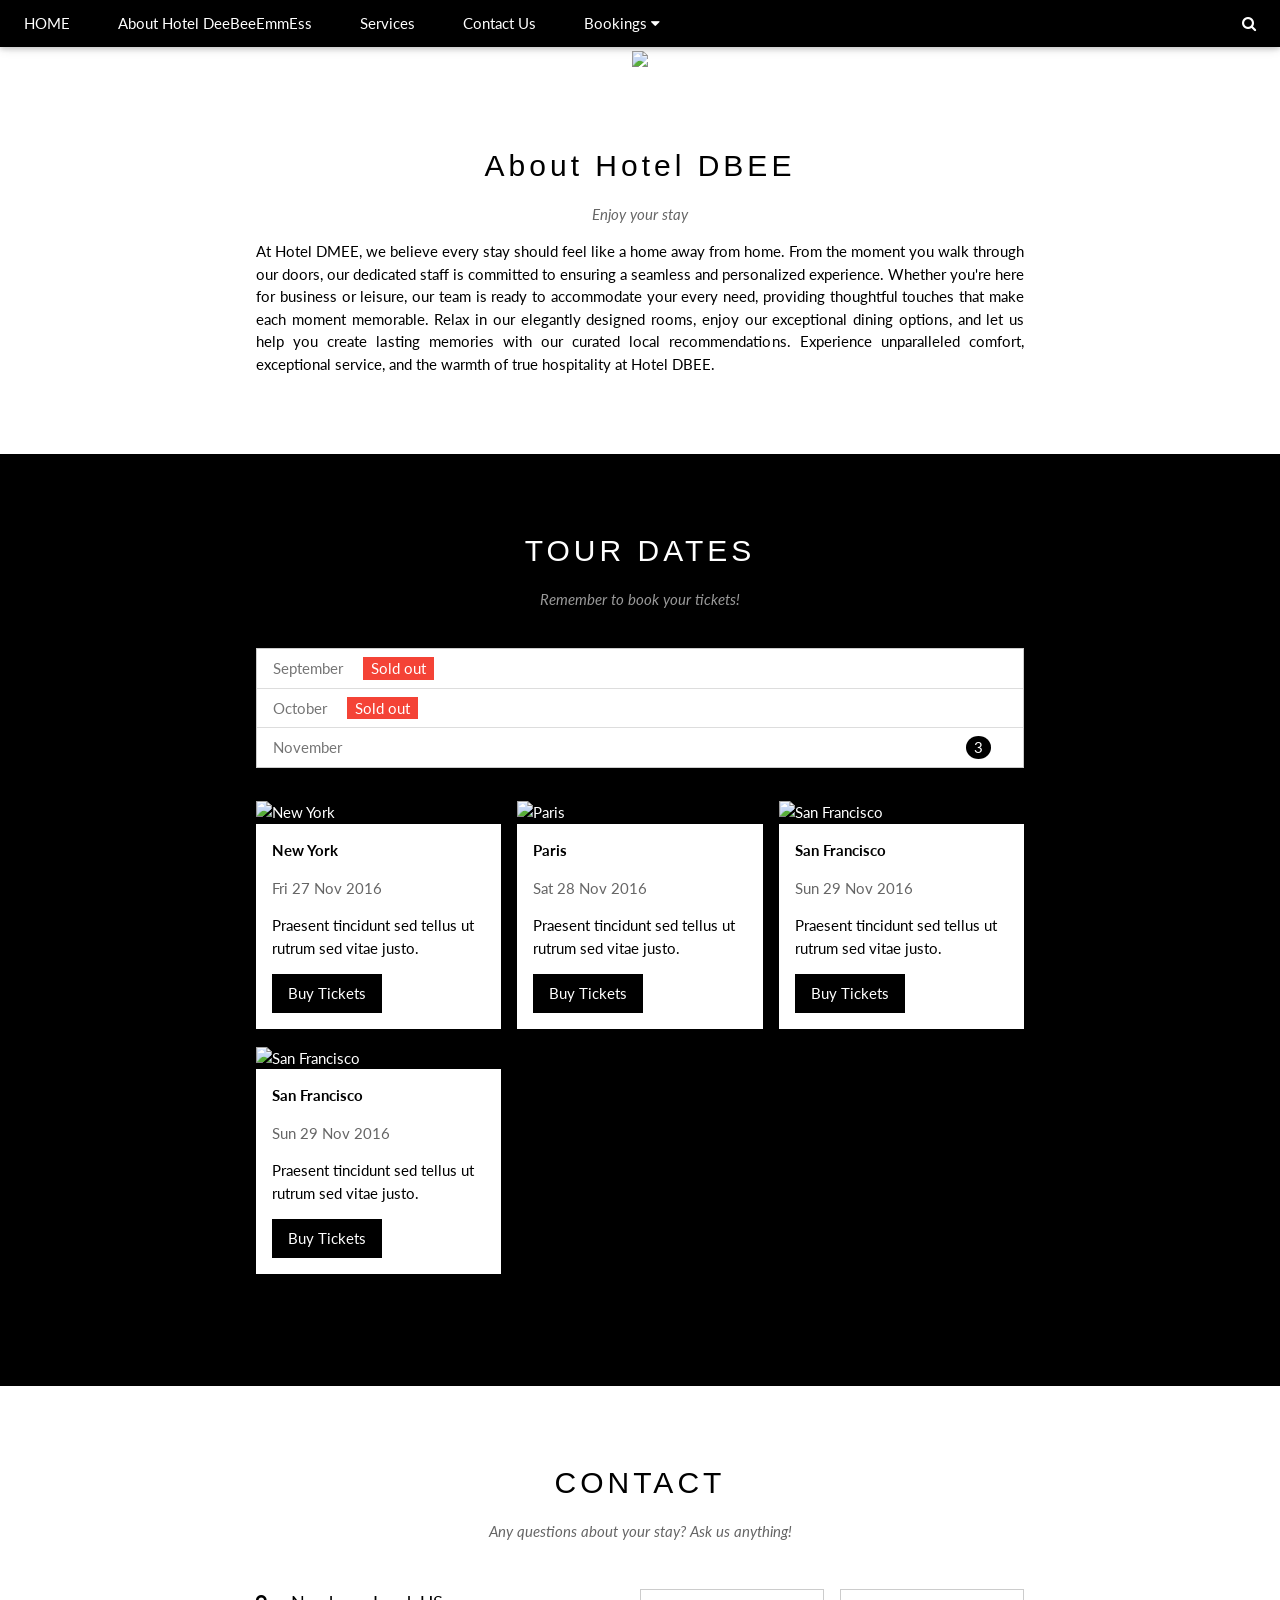
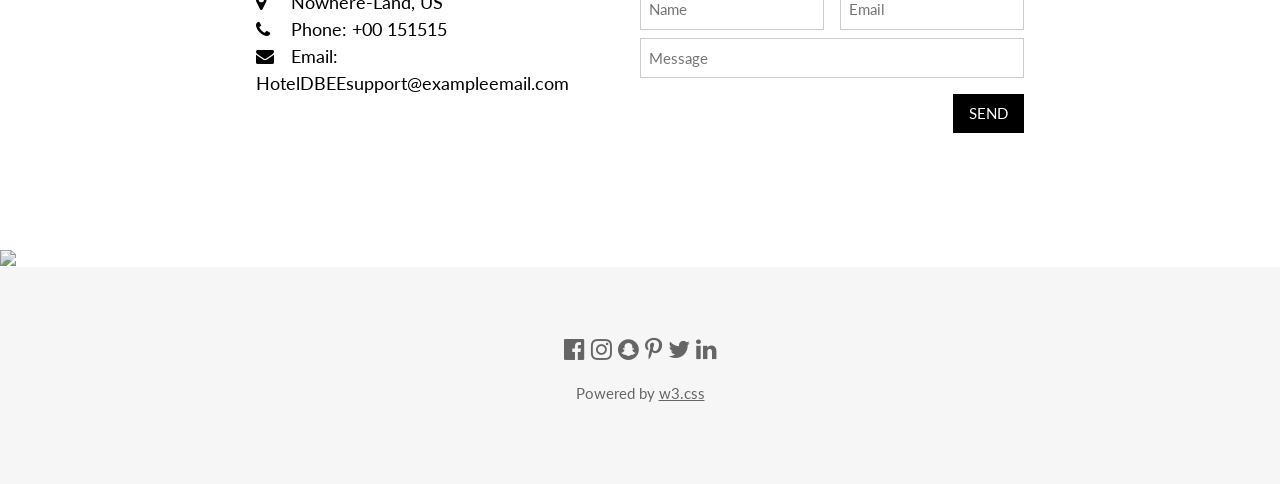
==== templates/index.html @ 0c23e328 "First Web app commit" ====
<!DOCTYPE html>
<html lang="en">
<head>
    <meta charset="UTF-8">
    <meta name="viewport" content="width=device-width, initial-scale=1.0">
    <title>Hotel Homepage</title>
    <link rel="stylesheet" href="https://www.w3schools.com/w3css/4/w3.css">
    <link rel="stylesheet" href="https://fonts.googleapis.com/css?family=Lato">
    <link rel="stylesheet" href="https://cdnjs.cloudflare.com/ajax/libs/font-awesome/4.7.0/css/font-awesome.min.css">
    <style>
        body {font-family: "Lato", sans-serif}
        .mySlides {display: none}
    </style>
</head>

<!-- okay so below this is like actual html code stuff that I dont really understand so I need to do a little bit of learning before I write stupid shit -->
<body>

<!-- Navbar (AS OF RIGHT NOW THE BOOKING FUCNTIONALITY ISNT THERE AND ONE CLICK BOOKING NEEDS A PATH)-->
<div class="w3-top">
    <div class="w3-bar w3-black w3-card">
      <a class="w3-bar-item w3-button w3-padding-large w3-hide-medium w3-hide-large w3-right" href="javascript:void(0)" onclick="myFunction()" title="Toggle Navigation Menu"><i class="fa fa-bars"></i></a>
      <a href="#" class="w3-bar-item w3-button w3-padding-large">HOME</a>
      <a href="#about" class="w3-bar-item w3-button w3-padding-large w3-hide-small">About Hotel DeeBeeEmmEss</a>
      <a href="#services" class="w3-bar-item w3-button w3-padding-large w3-hide-small">Services</a>
      <a href="#contact" class="w3-bar-item w3-button w3-padding-large w3-hide-small">Contact Us</a>
      <div class="w3-dropdown-hover w3-hide-small">
        <button class="w3-padding-large w3-button" title="More">Bookings <i class="fa fa-caret-down"></i></button>     
        <div class="w3-dropdown-content w3-bar-block w3-card-4">
          <a href="viewrooms.html" class="w3-bar-item w3-button">Book your visit</a>
          <a href="#" class="w3-bar-item w3-button">One Click Booking</a>
        </div>
      </div>
      <a href="javascript:void(0)" class="w3-padding-large w3-hover-red w3-hide-small w3-right"><i class="fa fa-search"></i></a>
    </div>
  </div>
  

<!-- Navbar on small screens (remove the onclick attribute if you want the navbar to always show on top of the content when clicking on the links) -->
<div id="navDemo" class="w3-bar-block w3-black w3-hide w3-hide-large w3-hide-medium w3-top" style="margin-top:46px">
    <a href="#about" class="w3-bar-item w3-button w3-padding-large" onclick="myFunction()">About Hotel DeeBeeEmmEss</a>
    <a href="#services" class="w3-bar-item w3-button w3-padding-large" onclick="myFunction()">Services</a>
    <a href="#contact" class="w3-bar-item w3-button w3-padding-large" onclick="myFunction()">Contact Us</a>
    <a href="#" class="w3-bar-item w3-button w3-padding-large" onclick="myFunction()">Book your visit</a>
  </div>
  
  <!-- Page content -->
  <div class="w3-content" style="max-width:2000px;margin-top:46px">
  
  <!-- Automatic Slideshow Images -->

  <div class="mySlides w3-display-container w3-center">
    <img src="https://t4.ftcdn.net/jpg/08/09/07/01/360_F_809070134_Bt1iF04VqGdvopJZ2ho2l4LpdWUgyqps.jpg" style="width:100%">
    <div class="w3-display-bottommiddle w3-container w3-text-white w3-padding-32 w3-hide-small">
      <p><b>The views from your window will frame the gorgeous Nowhere-Land scenary surrounding our resort</b></p>    
    </div>
  </div>
  <div class="mySlides w3-display-container w3-center">
    <img src="https://plus.unsplash.com/premium_photo-1661964071015-d97428970584?w=500&auto=format&fit=crop&q=60&ixlib=rb-4.0.3&ixid=M3wxMjA3fDB8MHxzZWFyY2h8MXx8aG90ZWx8ZW58MHx8MHx8fDA%3D" style="width:100%">
    <div class="w3-display-bottommiddle w3-container w3-text-white w3-padding-32 w3-hide-small">
      <p><b>Our hotel's gorgeous interior is sure to impress</b></p>   
    </div>
  </div>
  <div class="mySlides w3-display-container w3-center">
    <img src="https://imageio.forbes.com/specials-images/imageserve/652f603a91415a3d647fc207/Modern-Style-Bedroom/960x0.jpg?format=jpg&width=960" style="width:100%">
    <div class="w3-display-bottommiddle w3-container w3-text-white w3-padding-32 w3-hide-small">
      <p><b>Our deluxe suite ensures you'll enjoy the lap of luxury for the duration of your stay</b></p>    
    </div>
  </div>

  <!-- The About Hotel Section -->
  <div class="w3-container w3-content w3-center w3-padding-64" style="max-width:800px" id="about">
    <h2 class="w3-wide">About Hotel DBEE </h2>
    <p class="w3-opacity"><i>Enjoy your stay</i></p>
    <p class="w3-justify">At Hotel DMEE, we believe every stay should feel like a home away from home. 
        From the moment you walk through our doors, our dedicated staff is committed to ensuring a seamless and personalized experience. 
        Whether you're here for business or leisure, our team is ready to accommodate your every need, providing thoughtful touches that make each moment memorable. 
        Relax in our elegantly designed rooms, enjoy our exceptional dining options, and let us help you create lasting memories with our curated local recommendations. 
        Experience unparalleled comfort, exceptional service, and the warmth of true hospitality at Hotel DBEE.</p>
  </div>

  <!-- The Services Section (currently placeholder from template)-->
  <div class="w3-black" id="services">
    <div class="w3-container w3-content w3-padding-64" style="max-width:800px">
      <h2 class="w3-wide w3-center">TOUR DATES</h2>
      <p class="w3-opacity w3-center"><i>Remember to book your tickets!</i></p><br>

      <ul class="w3-ul w3-border w3-white w3-text-grey">
        <li class="w3-padding">September <span class="w3-tag w3-red w3-margin-left">Sold out</span></li>
        <li class="w3-padding">October <span class="w3-tag w3-red w3-margin-left">Sold out</span></li>
        <li class="w3-padding">November <span class="w3-badge w3-right w3-margin-right">3</span></li>
      </ul>

      <div class="w3-row-padding w3-padding-32" style="margin:0 -16px">
        <div class="w3-third w3-margin-bottom">
          <img src="/w3images/newyork.jpg" alt="New York" style="width:100%" class="w3-hover-opacity">
          <div class="w3-container w3-white">
            <p><b>New York</b></p>
            <p class="w3-opacity">Fri 27 Nov 2016</p>
            <p>Praesent tincidunt sed tellus ut rutrum sed vitae justo.</p>
            <button class="w3-button w3-black w3-margin-bottom" onclick="document.getElementById('ticketModal').style.display='block'">Buy Tickets</button>
          </div>
        </div>
        <div class="w3-third w3-margin-bottom">
          <img src="/w3images/paris.jpg" alt="Paris" style="width:100%" class="w3-hover-opacity">
          <div class="w3-container w3-white">
            <p><b>Paris</b></p>
            <p class="w3-opacity">Sat 28 Nov 2016</p>
            <p>Praesent tincidunt sed tellus ut rutrum sed vitae justo.</p>
            <button class="w3-button w3-black w3-margin-bottom" onclick="document.getElementById('ticketModal').style.display='block'">Buy Tickets</button>
          </div>
        </div>
        <div class="w3-third w3-margin-bottom">
          <img src="/w3images/sanfran.jpg" alt="San Francisco" style="width:100%" class="w3-hover-opacity">
          <div class="w3-container w3-white">
            <p><b>San Francisco</b></p>
            <p class="w3-opacity">Sun 29 Nov 2016</p>
            <p>Praesent tincidunt sed tellus ut rutrum sed vitae justo.</p>
            <button class="w3-button w3-black w3-margin-bottom" onclick="document.getElementById('ticketModal').style.display='block'">Buy Tickets</button>
          </div>
        </div>
        <div class="w3-third w3-margin-bottom">
            <img src="/w3images/sanfran.jpg" alt="San Francisco" style="width:100%" class="w3-hover-opacity">
            <div class="w3-container w3-white">
              <p><b>San Francisco</b></p>
              <p class="w3-opacity">Sun 29 Nov 2016</p>
              <p>Praesent tincidunt sed tellus ut rutrum sed vitae justo.</p>
              <button class="w3-button w3-black w3-margin-bottom" onclick="document.getElementById('ticketModal').style.display='block'">Buy Tickets</button>
            </div>
          </div>
      </div>
    </div>
  </div>

  <!-- Ticket Modal Placeholder from template-->
  <div id="ticketModal" class="w3-modal">
    <div class="w3-modal-content w3-animate-top w3-card-4">
      <header class="w3-container w3-teal w3-center w3-padding-32"> 
        <span onclick="document.getElementById('ticketModal').style.display='none'" 
       class="w3-button w3-teal w3-xlarge w3-display-topright">×</span>
        <h2 class="w3-wide"><i class="fa fa-suitcase w3-margin-right"></i>Tickets</h2>
      </header>
      <div class="w3-container">
        <p><label><i class="fa fa-shopping-cart"></i> Tickets, $15 per person</label></p>
        <input class="w3-input w3-border" type="text" placeholder="How many?">
        <p><label><i class="fa fa-user"></i> Send To</label></p>
        <input class="w3-input w3-border" type="text" placeholder="Enter email">
        <button class="w3-button w3-block w3-teal w3-padding-16 w3-section w3-right">PAY <i class="fa fa-check"></i></button>
        <button class="w3-button w3-red w3-section" onclick="document.getElementById('ticketModal').style.display='none'">Close <i class="fa fa-remove"></i></button>
        <p class="w3-right">Need <a href="#" class="w3-text-blue">help?</a></p>
      </div>
    </div>
  </div>

  <!-- The Contact Section -->
  <div class="w3-container w3-content w3-padding-64" style="max-width:800px" id="contact">
    <h2 class="w3-wide w3-center">CONTACT</h2>
    <p class="w3-opacity w3-center"><i>Any questions about your stay? Ask us anything!</i></p>
    <div class="w3-row w3-padding-32">
      <div class="w3-col m6 w3-large w3-margin-bottom">
        <i class="fa fa-map-marker" style="width:30px"></i> Nowhere-Land, US<br>
        <i class="fa fa-phone" style="width:30px"></i> Phone: +00 151515<br>
        <i class="fa fa-envelope" style="width:30px"> </i> Email: HotelDBEEsupport@exampleemail.com<br>
      </div>
      <div class="w3-col m6">
        <form action="/action_page.php" target="_blank">
          <div class="w3-row-padding" style="margin:0 -16px 8px -16px">
            <div class="w3-half">
              <input class="w3-input w3-border" type="text" placeholder="Name" required name="Name">
            </div>
            <div class="w3-half">
              <input class="w3-input w3-border" type="text" placeholder="Email" required name="Email">
            </div>
          </div>
          <input class="w3-input w3-border" type="text" placeholder="Message" required name="Message">
          <button class="w3-button w3-black w3-section w3-right" type="submit">SEND</button>
        </form>
      </div>
    </div>
  </div>
  
<!-- End Page Content -->
</div>

<!-- Image of location/map -->
<img src="/w3images/map.jpg" class="w3-image w3-greyscale-min" style="width:100%">

<!-- Footer -->
<footer class="w3-container w3-padding-64 w3-center w3-opacity w3-light-grey w3-xlarge">
  <i class="fa fa-facebook-official w3-hover-opacity"></i>
  <i class="fa fa-instagram w3-hover-opacity"></i>
  <i class="fa fa-snapchat w3-hover-opacity"></i>
  <i class="fa fa-pinterest-p w3-hover-opacity"></i>
  <i class="fa fa-twitter w3-hover-opacity"></i>
  <i class="fa fa-linkedin w3-hover-opacity"></i>
  <p class="w3-medium">Powered by <a href="https://www.w3schools.com/w3css/default.asp" target="_blank">w3.css</a></p>
</footer>

<script>
// Automatic Slideshow - change image every 4 seconds
var myIndex = 0;
carousel();

function carousel() {
  var i;
  var x = document.getElementsByClassName("mySlides");
  for (i = 0; i < x.length; i++) {
    x[i].style.display = "none";  
  }
  myIndex++;
  if (myIndex > x.length) {myIndex = 1}    
  x[myIndex-1].style.display = "block";  
  setTimeout(carousel, 4000);    
}

// Used to toggle the menu on small screens when clicking on the menu button
function myFunction() {
  var x = document.getElementById("navDemo");
  if (x.className.indexOf("w3-show") == -1) {
    x.className += " w3-show";
  } else { 
    x.className = x.className.replace(" w3-show", "");
  }
}

// When the user clicks anywhere outside of the modal, close it
var modal = document.getElementById('ticketModal');
window.onclick = function(event) {
  if (event.target == modal) {
    modal.style.display = "none";
  }
}
</script>









    <!--
    <div class ="simpleDivider">
        <h1>Hotel DBMS</h1>
        <p>I'm trying to get a solid border to work but I really doesnt want to and I cant figure why</p>
        <hr class="solid">
    </div>
    
    <form action="/viewrooms">
        <input type="checkbox" id="room_type" name="room_type" value="Deluxe">
        <label for="room_type"> Deluxe Suite</label><br>
        <button type="submit">Search for room</button>
    </form>
    -->
    

</body>
</html>
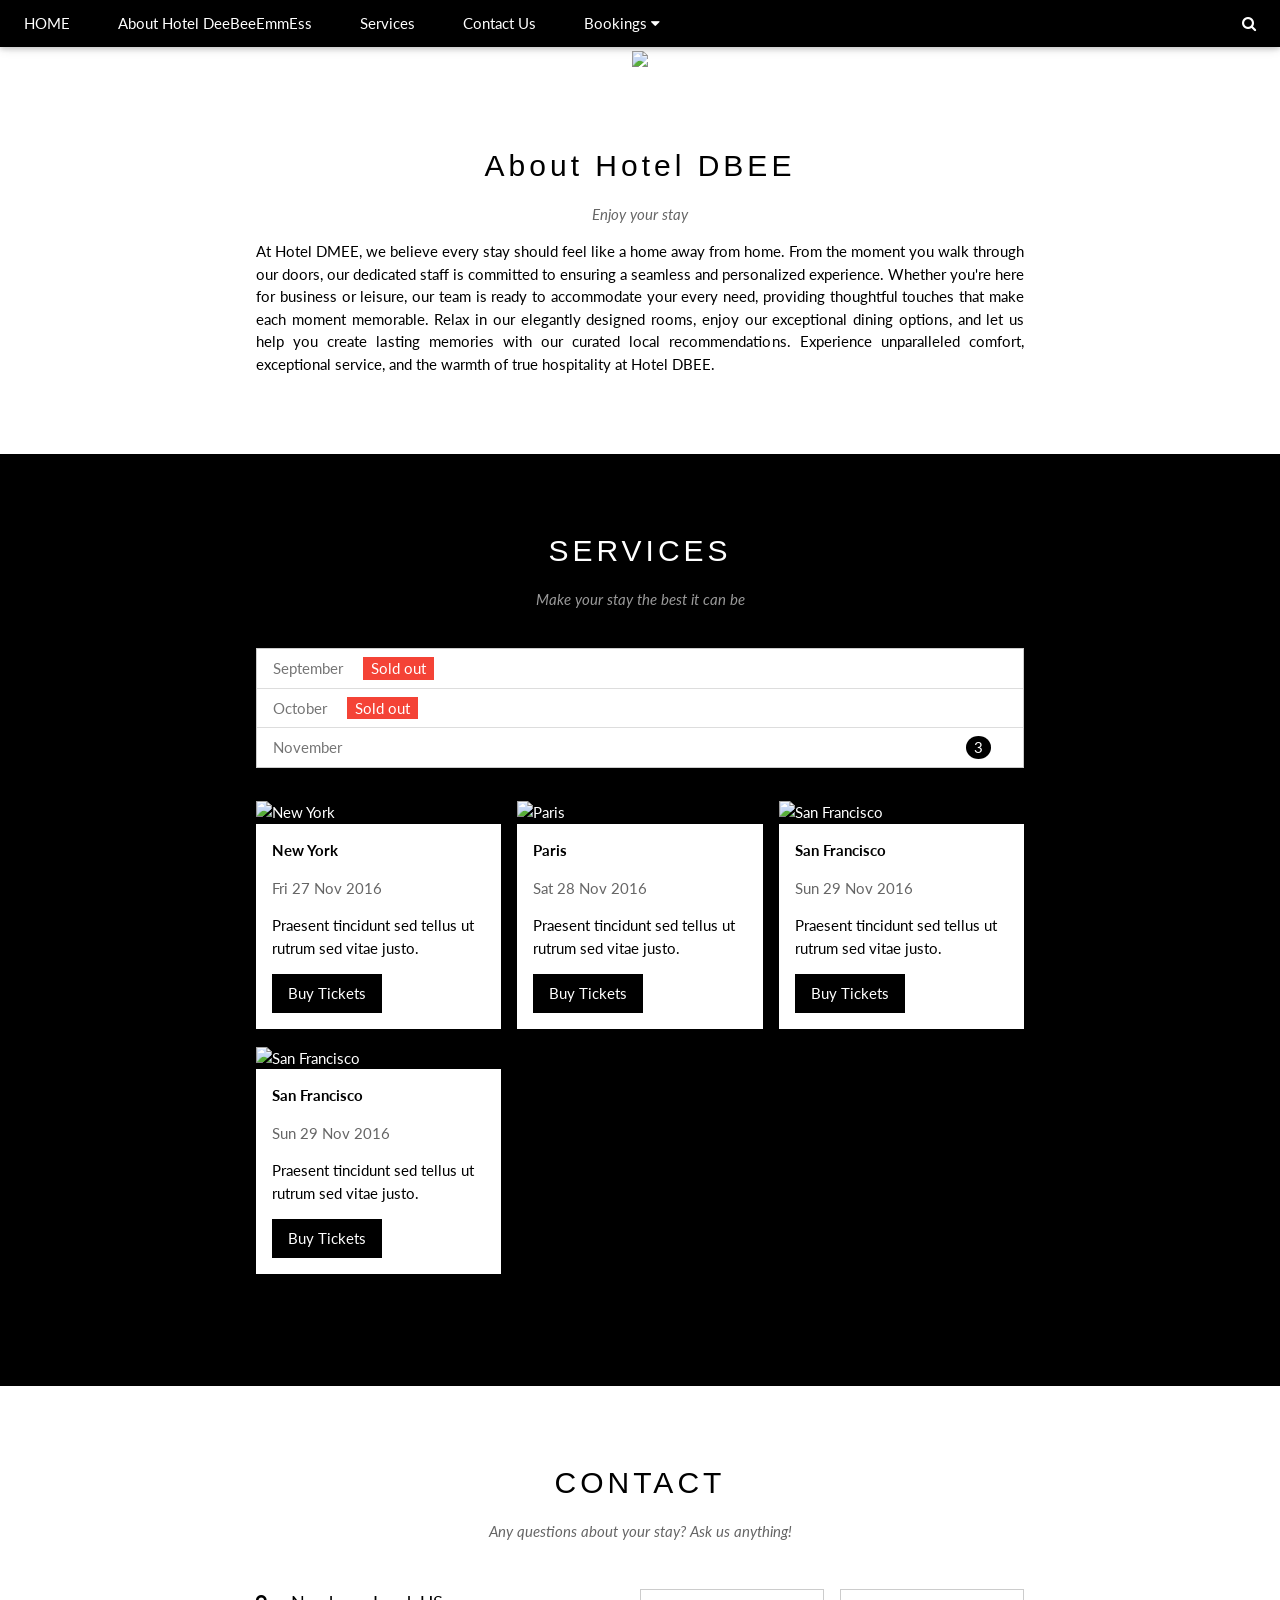
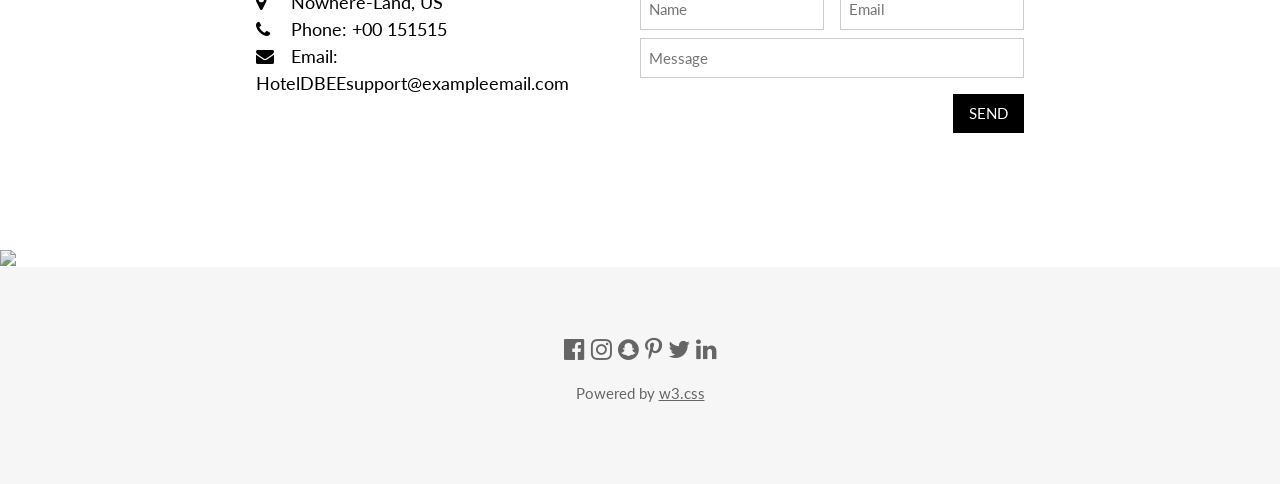
==== commit 003505e9: "api commands added" ====
--- a/templates/index.html
+++ b/templates/index.html
@@ -82,8 +82,8 @@
   <!-- The Services Section (currently placeholder from template)-->
   <div class="w3-black" id="services">
     <div class="w3-container w3-content w3-padding-64" style="max-width:800px">
-      <h2 class="w3-wide w3-center">TOUR DATES</h2>
-      <p class="w3-opacity w3-center"><i>Remember to book your tickets!</i></p><br>
+      <h2 class="w3-wide w3-center">SERVICES</h2>
+      <p class="w3-opacity w3-center"><i>Make your stay the best it can be</i></p><br>
 
       <ul class="w3-ul w3-border w3-white w3-text-grey">
         <li class="w3-padding">September <span class="w3-tag w3-red w3-margin-left">Sold out</span></li>
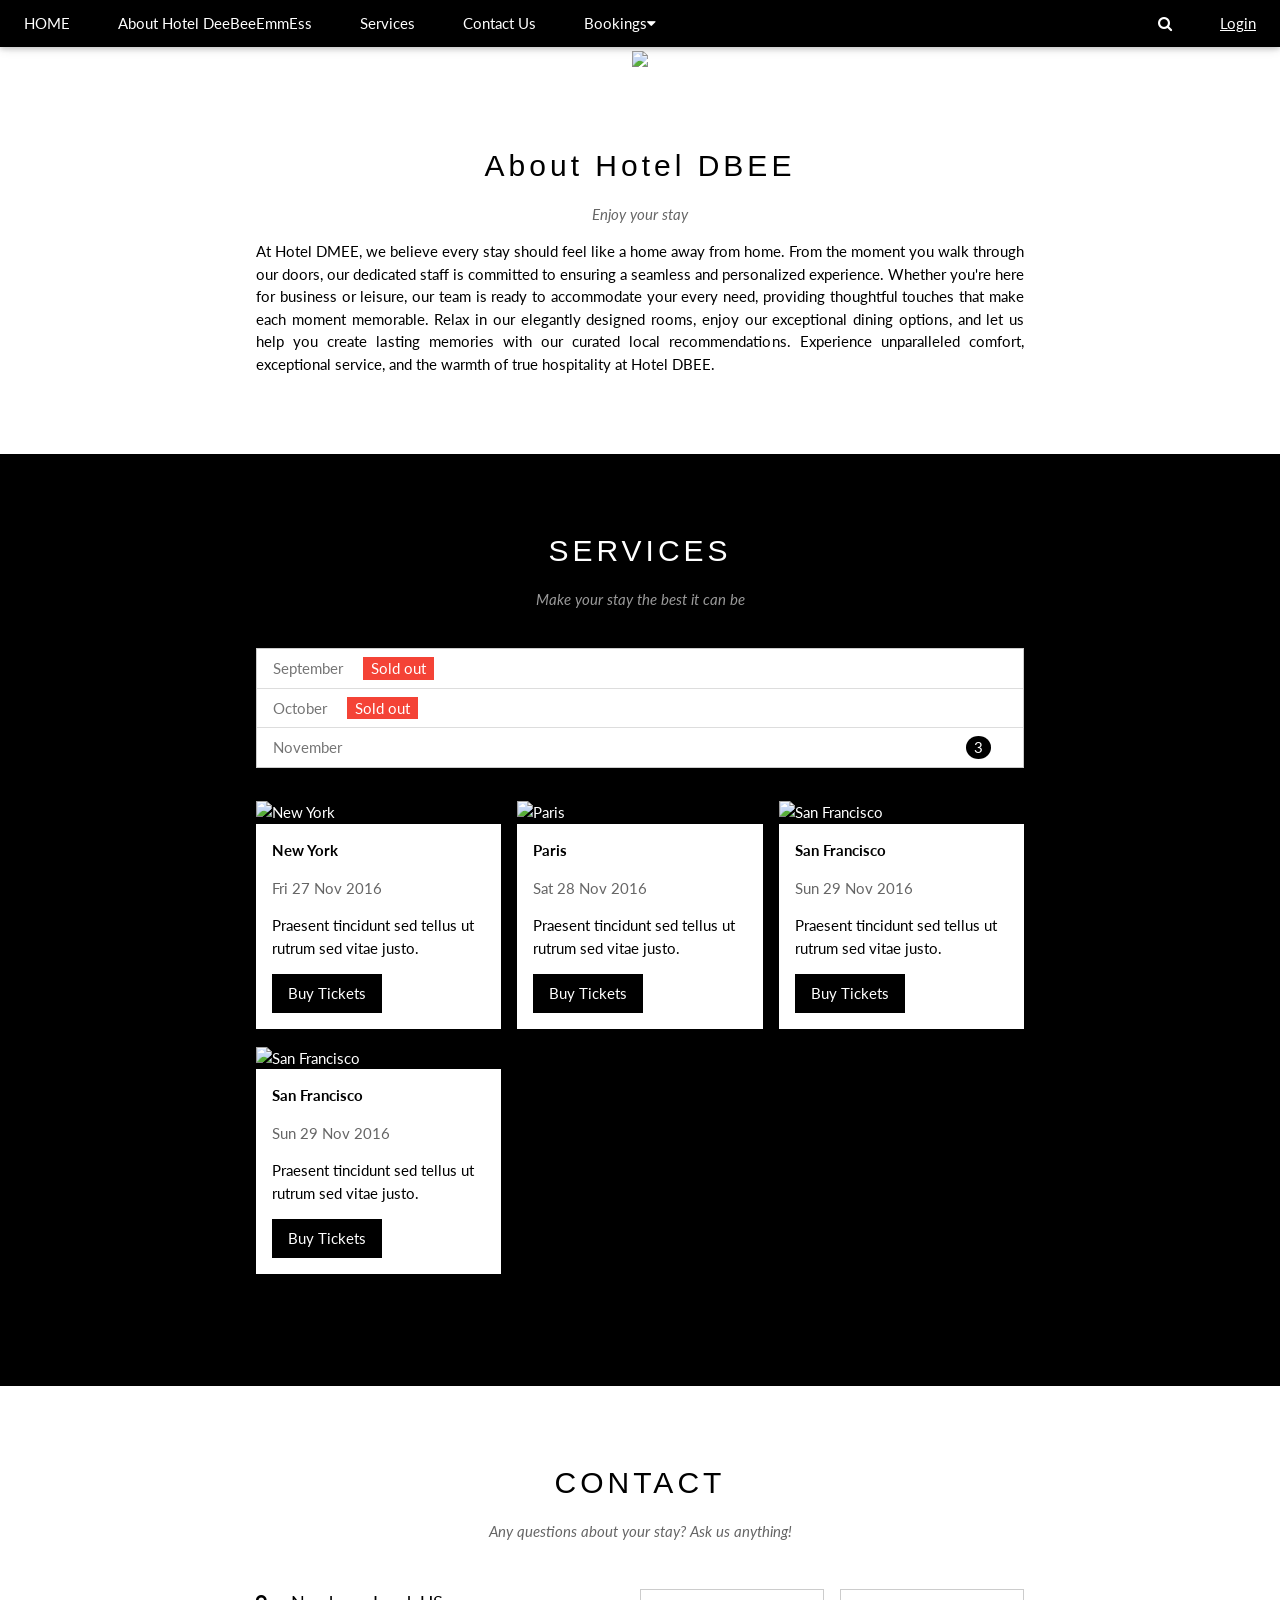
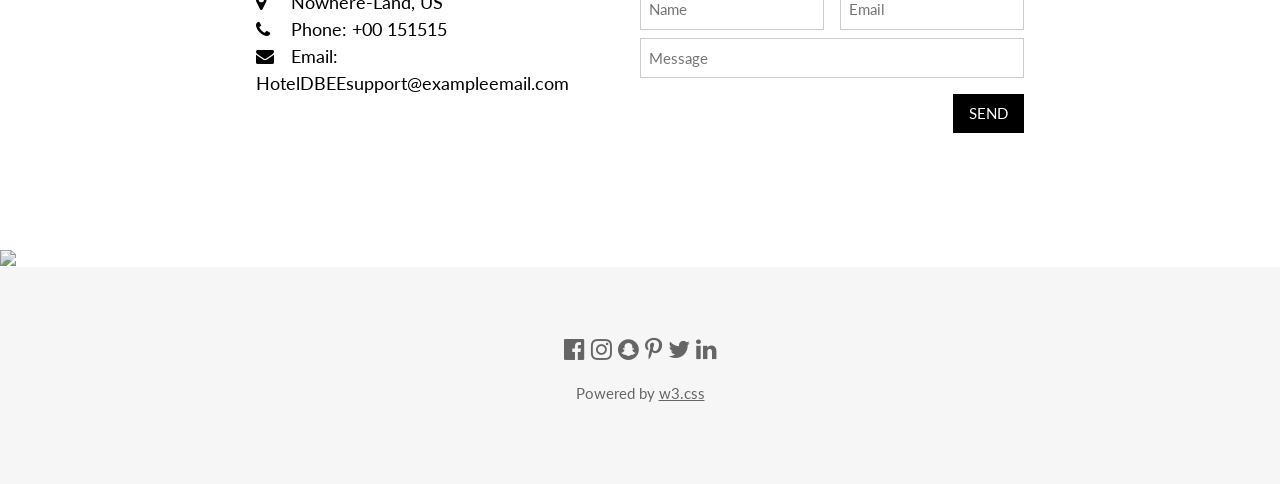
==== commit 8bc835a3: "added admin login functionality and related pages" ====
--- a/templates/index.html
+++ b/templates/index.html
@@ -25,12 +25,13 @@
       <a href="#services" class="w3-bar-item w3-button w3-padding-large w3-hide-small">Services</a>
       <a href="#contact" class="w3-bar-item w3-button w3-padding-large w3-hide-small">Contact Us</a>
       <div class="w3-dropdown-hover w3-hide-small">
-        <button class="w3-padding-large w3-button" title="More">Bookings <i class="fa fa-caret-down"></i></button>     
+        <button class="w3-padding-large w3-button" title="More">Bookings<i class="fa fa-caret-down"></i></button>     
         <div class="w3-dropdown-content w3-bar-block w3-card-4">
           <a href="viewrooms.html" class="w3-bar-item w3-button">Book your visit</a>
           <a href="#" class="w3-bar-item w3-button">One Click Booking</a>
         </div>
       </div>
+      <a href="/adminlogin" class="w3-padding-large w3-hover-red w3-hide-small w3-right">Login</a>
       <a href="javascript:void(0)" class="w3-padding-large w3-hover-red w3-hide-small w3-right"><i class="fa fa-search"></i></a>
     </div>
   </div>
@@ -233,27 +234,5 @@
 </script>
 
 
-
-
-
-
-
-
-
-    <!--
-    <div class ="simpleDivider">
-        <h1>Hotel DBMS</h1>
-        <p>I'm trying to get a solid border to work but I really doesnt want to and I cant figure why</p>
-        <hr class="solid">
-    </div>
-    
-    <form action="/viewrooms">
-        <input type="checkbox" id="room_type" name="room_type" value="Deluxe">
-        <label for="room_type"> Deluxe Suite</label><br>
-        <button type="submit">Search for room</button>
-    </form>
-    -->
-    
-
 </body>
 </html>
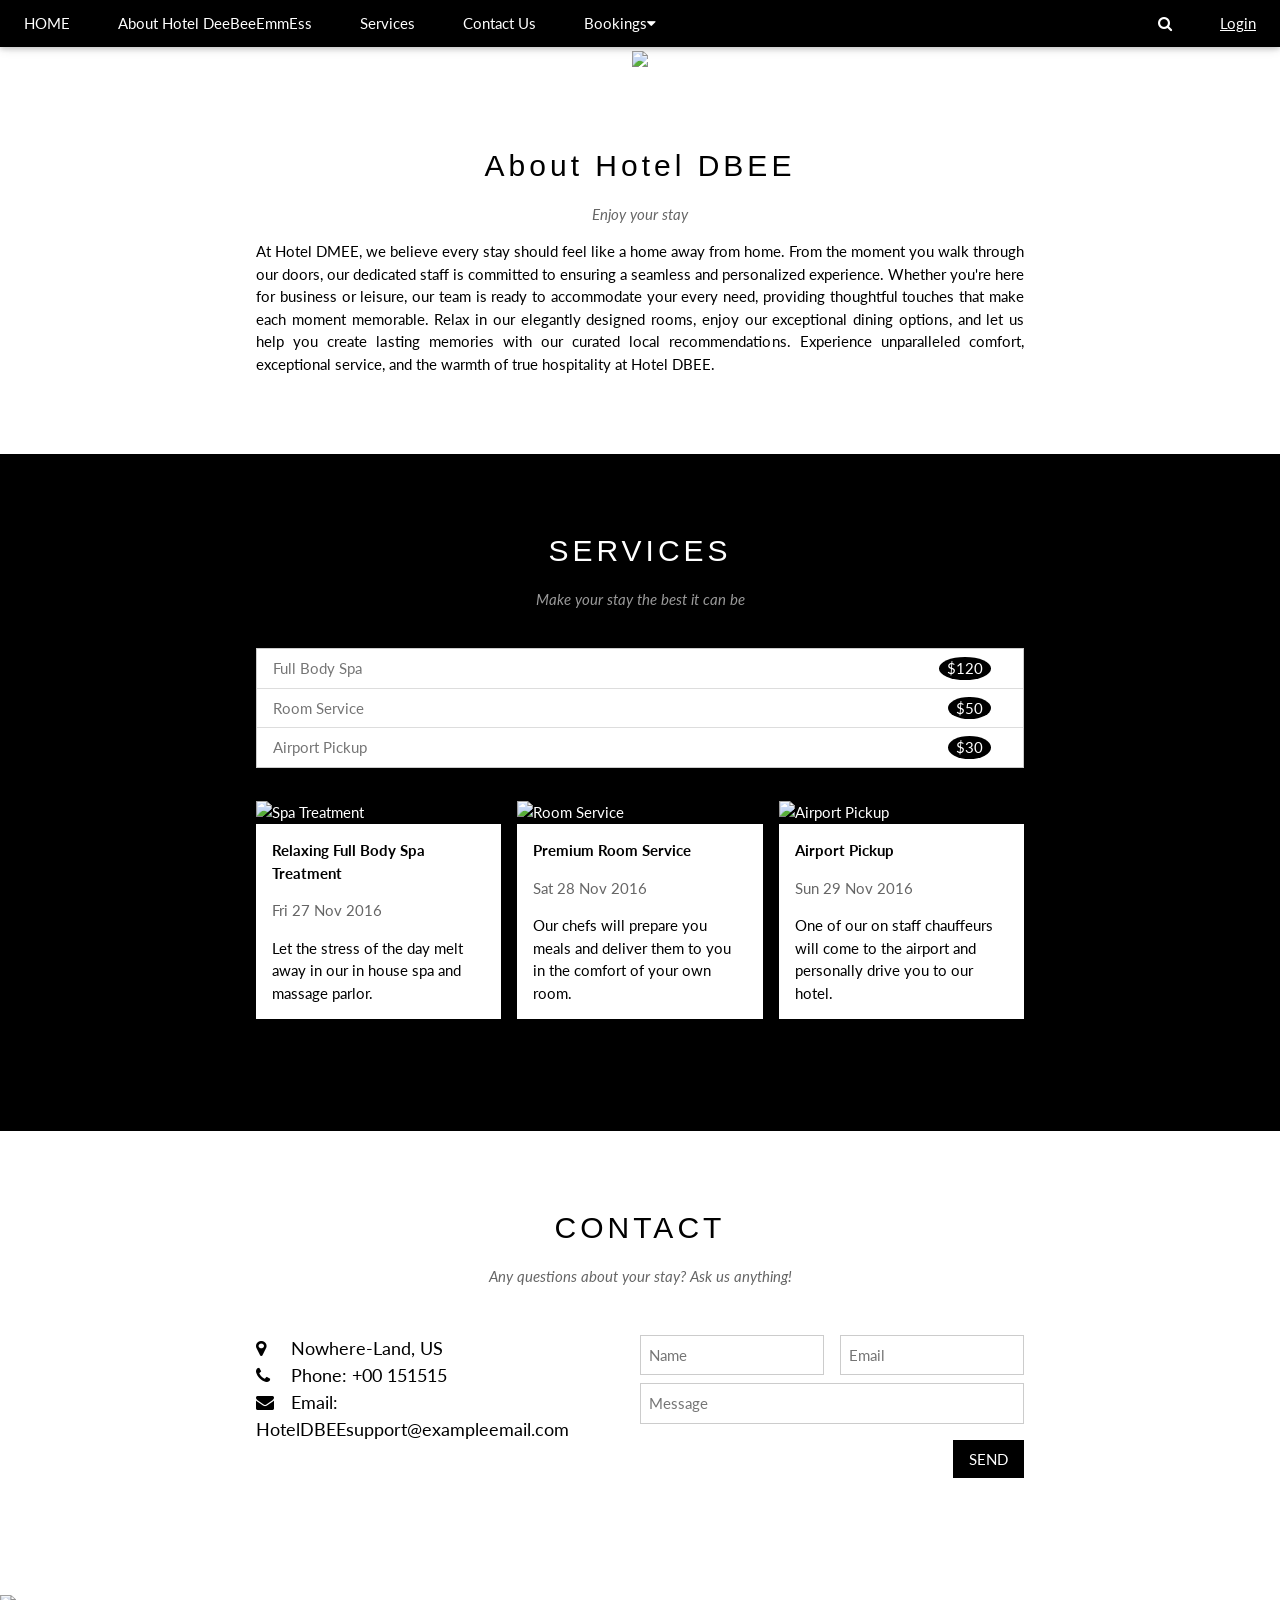
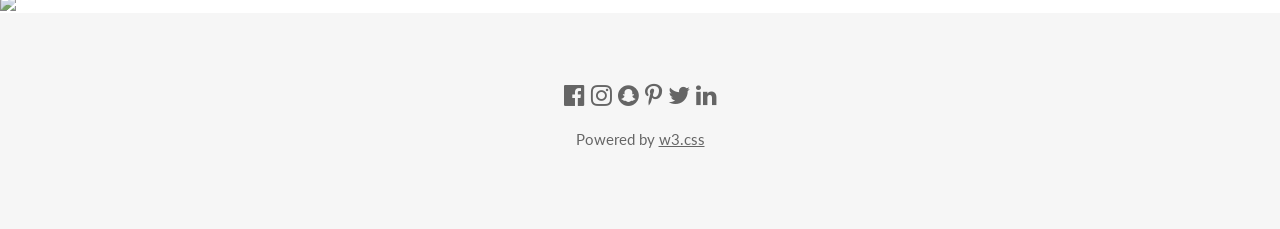
==== commit 70a40395: "improved database access page" ====
--- a/templates/index.html
+++ b/templates/index.html
@@ -87,72 +87,41 @@
       <p class="w3-opacity w3-center"><i>Make your stay the best it can be</i></p><br>
 
       <ul class="w3-ul w3-border w3-white w3-text-grey">
-        <li class="w3-padding">September <span class="w3-tag w3-red w3-margin-left">Sold out</span></li>
-        <li class="w3-padding">October <span class="w3-tag w3-red w3-margin-left">Sold out</span></li>
-        <li class="w3-padding">November <span class="w3-badge w3-right w3-margin-right">3</span></li>
+        <li class="w3-padding">Full Body Spa <span class="w3-badge w3-right w3-margin-right">$120</span></li>
+        <li class="w3-padding">Room Service <span class="w3-badge w3-right w3-margin-right">$50</span></li>
+        <li class="w3-padding">Airport Pickup <span class="w3-badge w3-right w3-margin-right">$30</span></li>
       </ul>
 
       <div class="w3-row-padding w3-padding-32" style="margin:0 -16px">
         <div class="w3-third w3-margin-bottom">
-          <img src="/w3images/newyork.jpg" alt="New York" style="width:100%" class="w3-hover-opacity">
+          <img src="https://d2e5ushqwiltxm.cloudfront.net/wp-content/uploads/sites/166/2024/04/05011930/Spa-Treatment-5-1.jpg" alt="Spa Treatment" style="width:100%" class="w3-hover-opacity">
           <div class="w3-container w3-white">
-            <p><b>New York</b></p>
+            <p><b>Relaxing Full Body Spa Treatment</b></p>
             <p class="w3-opacity">Fri 27 Nov 2016</p>
-            <p>Praesent tincidunt sed tellus ut rutrum sed vitae justo.</p>
-            <button class="w3-button w3-black w3-margin-bottom" onclick="document.getElementById('ticketModal').style.display='block'">Buy Tickets</button>
+            <p>Let the stress of the day melt away in our in house spa and massage parlor.</p>
           </div>
         </div>
         <div class="w3-third w3-margin-bottom">
-          <img src="/w3images/paris.jpg" alt="Paris" style="width:100%" class="w3-hover-opacity">
+          <img src="https://www.wasserstrom.com/blog/wp-content/uploads/2023/08/iStock-1394385769-header-1024x561.jpg" alt="Room Service" style="width:100%" class="w3-hover-opacity">
           <div class="w3-container w3-white">
-            <p><b>Paris</b></p>
+            <p><b>Premium Room Service</b></p>
             <p class="w3-opacity">Sat 28 Nov 2016</p>
-            <p>Praesent tincidunt sed tellus ut rutrum sed vitae justo.</p>
-            <button class="w3-button w3-black w3-margin-bottom" onclick="document.getElementById('ticketModal').style.display='block'">Buy Tickets</button>
+            <p>Our chefs will prepare you meals and deliver them to you in the comfort of your own room.</p>
           </div>
         </div>
         <div class="w3-third w3-margin-bottom">
-          <img src="/w3images/sanfran.jpg" alt="San Francisco" style="width:100%" class="w3-hover-opacity">
+          <img src="https://www.mundilimos.com/wp-content/uploads/2021/09/limousine-service-at-the-airport.jpg" alt="Airport Pickup" style="width:100%" class="w3-hover-opacity">
           <div class="w3-container w3-white">
-            <p><b>San Francisco</b></p>
+            <p><b>Airport Pickup</b></p>
             <p class="w3-opacity">Sun 29 Nov 2016</p>
-            <p>Praesent tincidunt sed tellus ut rutrum sed vitae justo.</p>
-            <button class="w3-button w3-black w3-margin-bottom" onclick="document.getElementById('ticketModal').style.display='block'">Buy Tickets</button>
-          </div>
-        </div>
-        <div class="w3-third w3-margin-bottom">
-            <img src="/w3images/sanfran.jpg" alt="San Francisco" style="width:100%" class="w3-hover-opacity">
-            <div class="w3-container w3-white">
-              <p><b>San Francisco</b></p>
-              <p class="w3-opacity">Sun 29 Nov 2016</p>
-              <p>Praesent tincidunt sed tellus ut rutrum sed vitae justo.</p>
-              <button class="w3-button w3-black w3-margin-bottom" onclick="document.getElementById('ticketModal').style.display='block'">Buy Tickets</button>
-            </div>
-          </div>
-      </div>
-    </div>
-  </div>
-
-  <!-- Ticket Modal Placeholder from template-->
-  <div id="ticketModal" class="w3-modal">
-    <div class="w3-modal-content w3-animate-top w3-card-4">
-      <header class="w3-container w3-teal w3-center w3-padding-32"> 
-        <span onclick="document.getElementById('ticketModal').style.display='none'" 
-       class="w3-button w3-teal w3-xlarge w3-display-topright">×</span>
-        <h2 class="w3-wide"><i class="fa fa-suitcase w3-margin-right"></i>Tickets</h2>
-      </header>
-      <div class="w3-container">
-        <p><label><i class="fa fa-shopping-cart"></i> Tickets, $15 per person</label></p>
-        <input class="w3-input w3-border" type="text" placeholder="How many?">
-        <p><label><i class="fa fa-user"></i> Send To</label></p>
-        <input class="w3-input w3-border" type="text" placeholder="Enter email">
-        <button class="w3-button w3-block w3-teal w3-padding-16 w3-section w3-right">PAY <i class="fa fa-check"></i></button>
-        <button class="w3-button w3-red w3-section" onclick="document.getElementById('ticketModal').style.display='none'">Close <i class="fa fa-remove"></i></button>
-        <p class="w3-right">Need <a href="#" class="w3-text-blue">help?</a></p>
-      </div>
-    </div>
-  </div>
-
+            <p>One of our on staff chauffeurs will come to the airport and personally drive you to our hotel.</p>
+          </div>
+        </div>
+
+      </div>
+    </div>
+  </div>
+  
   <!-- The Contact Section -->
   <div class="w3-container w3-content w3-padding-64" style="max-width:800px" id="contact">
     <h2 class="w3-wide w3-center">CONTACT</h2>
